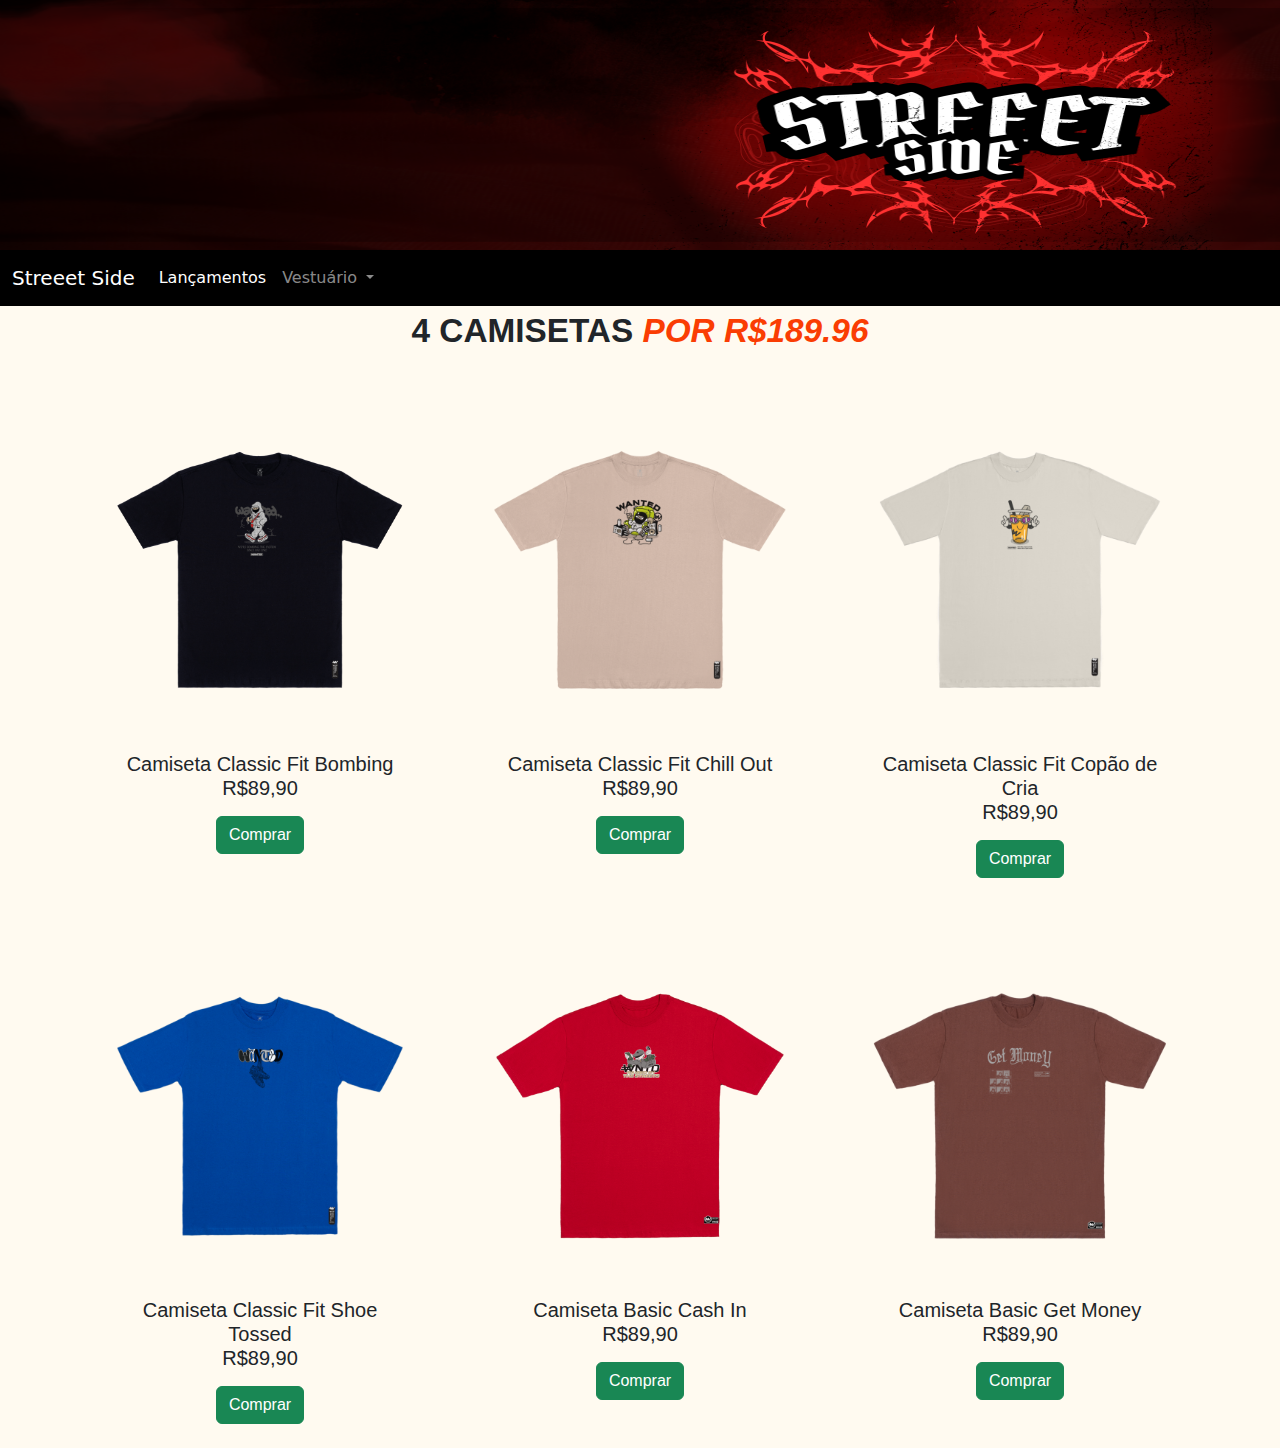
==== index.html @ 516b5b8d "adicionando arquivo" ====
<!DOCTYPE html="pt-BR">
<html>
    <head>
        <meta charset="UTF-8">
        <meta name = "viewport" content="width=device-width, initial scaled=1.0">
        <title>Streeet Side</title>
        <link rel="icon" href="img/Streeet__4000_x_2500_px_-removebg-preview.png" type="image/png">
        <link href="https://cdn.jsdelivr.net/npm/bootstrap@5.3.3/dist/css/bootstrap.min.css" rel="stylesheet" integrity="sha384-QWTKZyjpPEjISv5WaRU9OFeRpok6YctnYmDr5pNlyT2bRjXh0JMhjY6hW+ALEwIH" crossorigin="anonymous">
        <link rel="stylesheet" href="style.css">
      </head>
    <body>
        <header>
            <div class="row">
            <div class = "col">
            </div>
            
            <div class = "col">
                <img src="img/Design sem nome.png" alt="Logo" style = "width: 1910; height: 250;">
            </div>

            <div class = "col">
            </div>


            </div>
              

                <nav class="navbar navbar-expand-lg bg-black " data-bs-theme="dark">
                    <div class="container-fluid">
                      <a class="navbar-brand" href="index.html">Streeet Side</a>
                      <button class="navbar-toggler" type="button" data-bs-toggle="collapse" data-bs-target="#navbarNavDropdown" aria-controls="navbarNavDropdown" aria-expanded="false" aria-label="Toggle navigation">
                        <span class="navbar-toggler-icon"></span>
                      </button>
                      <div class="collapse navbar-collapse" id="navbarNavDropdown">
                        <ul class="navbar-nav">
                          <li class="nav-item">
                            <a class="nav-link active" aria-current="page" href="Lançamento.html">Lançamentos</a>
                          </li>
                          <li class="nav-item dropdown">
                            <a class="nav-link dropdown-toggle" href="#" role="button" data-bs-toggle="dropdown" aria-expanded="false">
                              Vestuário
                            </a>
                            <ul class="dropdown-menu">
                              <li><a class="dropdown-item" href="calcas.html">Calças</a></li>
                              <li><a class="dropdown-item" href="#">Shorts & Bermuda</a></li>
                              <li><a class="dropdown-item" href="#">Camisas</a></li>
                            </ul>
                          </li>
                        </ul>
                      </div>
                    </div>
                  </nav>
        </header>
        <main>
            <b>4 CAMISETAS <span style="color: #fa3d03; font-weight: 800;"><i>POR R$189.96</i></span></b>
          <div class="container">
              <m1>  
            <div class="row">
                  <!-- Card 1: Camiseta Classic Fit Bombing The System -->
                
                  <div class="col-xl-4 col-sm-6 g-5">
                    <div class="card" style="background-color: transparent; border: none;">
                        <img src="img/01-BOMBING-THE-SYSTEM-CAMISETA-CLASSIC.webp" class="card-img-top" alt="Camiseta Classic Fit Chill Out">
                        <div class="card-body">
                            <h5 class="card-title">Camiseta Classic Fit Bombing
                            <p class="card-text">R$89,90</p>
                            <button type="button" class="btn btn-success" data-bs-toggle="modal" data-bs-target="#modalBibasRock">
                                Comprar
                            </button>
                        </div>
                    </div>
                </div>
                  
      
                  <!-- Modal do Big Bob -->
                  <div class="modal fade" id="modalBigBob" tabindex="-1" aria-labelledby="modalBigBobLabel" aria-hidden="true">
                      <div class="modal-dialog">
                          <div class="modal-content">
                              <div class="modal-header">
                                  <h1 class="modal-title fs-5" id="modalBigBobLabel">Pedido Finalizado</h1>
                                  <button type="button" class="btn-close" data-bs-dismiss="modal" aria-label="Close"></button>
                              </div>
                              <div class="modal-body">
                                  Agradecemos por escolher nossos produtos. Esperamos que você desfrute do sabor e da qualidade. Sua satisfação é muito importante para nós. Se tiver alguma dúvida ou sugestão, não hesite em nos contatar.
                              </div>
                              <div class="modal-footer">
                                  <button type="button" class="btn btn-secondary" data-bs-dismiss="modal">Sair</button>
                                  <button type="button" class="btn btn-primary" data-bs-dismiss="modal">Salvar</button>
                              </div>
                          </div>
                      </div>
                  </div>
      
                  <!-- Card 2: Camiseta Classic Fit Chill Out -->
                  <div class="col-xl-4 col-sm-6 g-5">
                      <div class="card" style="background-color: transparent; border: none;">
                          <img src="img/03-CHILL-OUT-CAMISETA-CLASSIC-900x900.webp" class="card-img-top" alt="Camiseta Classic Fit Chill Out">
                          <div class="card-body">
                              <h5 class="card-title">Camiseta Classic Fit Chill Out
                              <p class="card-text">R$89,90</p>
                              <button type="button" class="btn btn-success" data-bs-toggle="modal" data-bs-target="#modalBibasRock">
                                  Comprar
                              </button>
                          </div>
                      </div>
                  </div>
      
                  <!-- Modal do Bibas Rock -->
                  <div class="modal fade" id="modalBibasRock" tabindex="-1" aria-labelledby="modalBibasRockLabel" aria-hidden="true">
                      <div class="modal-dialog">
                          <div class="modal-content">
                              <div class="modal-header">
                                  <h1 class="modal-title fs-5" id="modalBibasRockLabel">Pedido Finalizado</h1>
                                  <button type="button" class="btn-close" data-bs-dismiss="modal" aria-label="Close"></button>
                              </div>
                              <div class="modal-body">
                                  Agradecemos por escolher nossos produtos. Esperamos que você desfrute do sabor e da qualidade. Sua satisfação é muito importante para nós. Se tiver alguma dúvida ou sugestão, não hesite em nos contatar.
                              </div>
                              <div class="modal-footer">
                                  <button type="button" class="btn btn-secondary" data-bs-dismiss="modal">Sair</button>
                                  <button type="button" class="btn btn-primary" data-bs-dismiss="modal">Salvar</button>
                              </div>
                          </div>
                      </div>
                  </div>
      
                  <!-- Card 3: Camiseta Classic Fit Copão de Cria -->
                  <div class="col-xl-4 col-sm-6 g-5">
                      <div class="card" style="background-color: transparent; border: none;">
                          <img src="img/01-COPAO-DE-CRIA-CAMISETA-CLASSIC-1-900x900.webp" class="card-img-top" alt="Camiseta Classic Fit Copão de Cria">
                          <div class="card-body">
                              <h5 class="card-title">Camiseta Classic Fit Copão de Cria
                              <p class="card-text">R$89,90</p>
                              <button type="button" class="btn btn-success" data-bs-toggle="modal" data-bs-target="#modalBibasBacon">
                                  Comprar
                              </button>
                          </div>
                      </div>
                  </div>
      
                  

                  <!-- Modal do Bibas Bacon -->
                  <div class="modal fade" id="modalBibasBacon" tabindex="-1" aria-labelledby="modalBibasBaconLabel" aria-hidden="true">
                      <div class="modal-dialog">
                          <div class="modal-content">
                              <div class="modal-header">
                                  <h1 class="modal-title fs-5" id="modalBibasBaconLabel">Pedido Finalizado</h1>
                                  <button type="button" class="btn-close" data-bs-dismiss="modal" aria-label="Close"></button>
                              </div>
                              <div class="modal-body">
                                  Agradecemos por escolher nossos produtos. Esperamos que você desfrute do sabor e da qualidade. Sua satisfação é muito importante para nós. Se tiver alguma dúvida ou sugestão, não hesite em nos contatar.
                              </div>
                              <div class="modal-footer">
                                  <button type="button" class="btn btn-secondary" data-bs-dismiss="modal">Sair</button>
                                  <button type="button" class="btn btn-primary" data-bs-dismiss="modal">Salvar</button>
                              </div>
                          </div>
                      </div>
                  </div>
      
                  <!-- Card 4: Camiseta Classic Fit Shoe Tossed -->
                  <div class="col-xl-4 col-sm-6 g-5">
                      <div class="card" style="background-color: transparent; border: none;">
                          <img src="img/05-SHOE-TOSSED-CAMISETA-CLASSIC-900x900.webp" class="card-img-top" alt="Camiseta Classic Fit – Shoe Tossed">
                          <div class="card-body">
                              <h5 class="card-title">Camiseta Classic Fit  Shoe Tossed
                              <p class="card-text">R$89,90</p>
                              <button type="button" class="btn btn-success" data-bs-toggle="modal" data-bs-target="#modalCheddarAustraliano">
                                  Comprar
                              </button>
                          </div>
                      </div>
                  </div>
      
                  <!-- Modal do Cheddar Australiano -->
                  <div class="modal fade" id="modalCheddarAustraliano" tabindex="-1" aria-labelledby="modalCheddarAustralianoLabel" aria-hidden="true">
                      <div class="modal-dialog">
                          <div class="modal-content">
                              <div class="modal-header">
                                  <h1 class="modal-title fs-5" id="modalCheddarAustralianoLabel">Pedido Finalizado</h1>
                                  <button type="button" class="btn-close" data-bs-dismiss="modal" aria-label="Close"></button>
                              </div>
                              <div class="modal-body">
                                  Agradecemos por escolher nossos produtos. Esperamos que você desfrute do sabor e da qualidade. Sua satisfação é muito importante para nós. Se tiver alguma dúvida ou sugestão, não hesite em nos contatar.
                              </div>
                              <div class="modal-footer">
                                  <button type="button" class="btn btn-secondary" data-bs-dismiss="modal">Sair</button>
                                  <button type="button" class="btn btn-primary" data-bs-dismiss="modal">Salvar</button>
                              </div>
                          </div>
                      </div>
                  </div>
      
                  <!-- Card 5: Bacon e Cheddar -->
                  <div class="col-xl-4 col-sm-6 g-5">
                      <div class="card" style="background-color: transparent; border: none;">
                          <img src="img/07-CASH-IN-CAMISETA-BASIC-26.1.webp" class="card-img-top" alt="Bacon e Cheddar">
                          <div class="card-body">
                              <h5 class="card-title">Camiseta Basic Cash In
                              <p class="card-text">R$89,90</p>
                              <button type="button" class="btn btn-success" data-bs-toggle="modal" data-bs-target="#modalBaconCheddar">
                                  Comprar
                              </button>
                          </div>
                      </div>
                  </div>
      
                  <!-- Modal do Bacon e Cheddar -->
                  <div class="modal fade" id="modalBaconCheddar" tabindex="-1" aria-labelledby="modalBaconCheddarLabel" aria-hidden="true">
                      <div class="modal-dialog">
                          <div class="modal-content">
                              <div class="modal-header">
                                  <h1 class="modal-title fs-5" id="modalBaconCheddarLabel">Pedido Finalizado</h1>
                                  <button type="button" class="btn-close" data-bs-dismiss="modal" aria-label="Close"></button>
                              </div>
                              <div class="modal-body">
                                  Agradecemos por escolher nossos produtos. Esperamos que você desfrute do sabor e da qualidade. Sua satisfação é muito importante para nós. Se tiver alguma dúvida ou sugestão, não hesite em nos contatar.
                              </div>
                              <div class="modal-footer">
                                  <button type="button" class="btn btn-secondary" data-bs-dismiss="modal">Sair</button>
                                  <button type="button" class="btn btn-primary" data-bs-dismiss="modal">Salvar</button>
                              </div>
                          </div>
                      </div>
                  </div>
      
                  <!-- Card 6: Bacon e Salada -->
                  <div class="col-xl-4 col-sm-6 g-5">
                      <div class="card" style="background-color: transparent; border: none;">
                          <img src="img/07-GET-MONEY-CAMISETA-BASIC-26.1-900x900.webp" class="card-img-top" alt="Bacon e Salada">
                          <div class="card-body">
                              <h5 class="card-title">Camiseta Basic Get Money
                              <p class="card-text">R$89,90</p>
                              <button type="button" class="btn btn-success" data-bs-toggle="modal" data-bs-target="#modalBaconSalada">
                                  Comprar
                              </button>
                          </div>
                      </div>
                  </div>
      
                  <!-- Modal do Bacon e Salada -->
                  <div class="modal fade" id="modalBaconSalada" tabindex="-1" aria-labelledby="modalBaconSaladaLabel" aria-hidden="true">
                      <div class="modal-dialog">
                          <div class="modal-content">
                              <div class="modal-header">
                                  <h1 class="modal-title fs-5" id="modalBaconSaladaLabel">Pedido Finalizado</h1>
                                  <button type="button" class="btn-close" data-bs-dismiss="modal" aria-label="Close"></button>
                              </div>
                              <div class="modal-body">
                                  Agradecemos por escolher nossos produtos. Esperamos que você desfrute do sabor e da qualidade. Sua satisfação é muito importante para nós. Se tiver alguma dúvida ou sugestão, não hesite em nos contatar.
                              </div>
                              <div class="modal-footer">
                                  <button type="button" class="btn btn-secondary" data-bs-dismiss="modal">Sair</button>
                                  <button type="button" class="btn btn-primary" data-bs-dismiss="modal">Salvar</button>
                              </div>
                          </div>
                      </div>
                  </div>
                </m1>  
              </div>
          </div>
      </main>
      
      
      
        <footer></footer>
    </body>
    <script src="https://cdn.jsdelivr.net/npm/bootstrap@5.3.3/dist/js/bootstrap.bundle.min.js" integrity="sha384-YvpcrYf0tY3lHB60NNkmXc5s9fDVZLESaAA55NDzOxhy9GkcIdslK1eN7N6jIeHz" crossorigin="anonymous"></script>
</html>
---- style.css ----
main {

background-color: floralwhite;
text-align: center;
font-size: 25pt;
font-family: Metropolis, Arial, sans-serif;
}
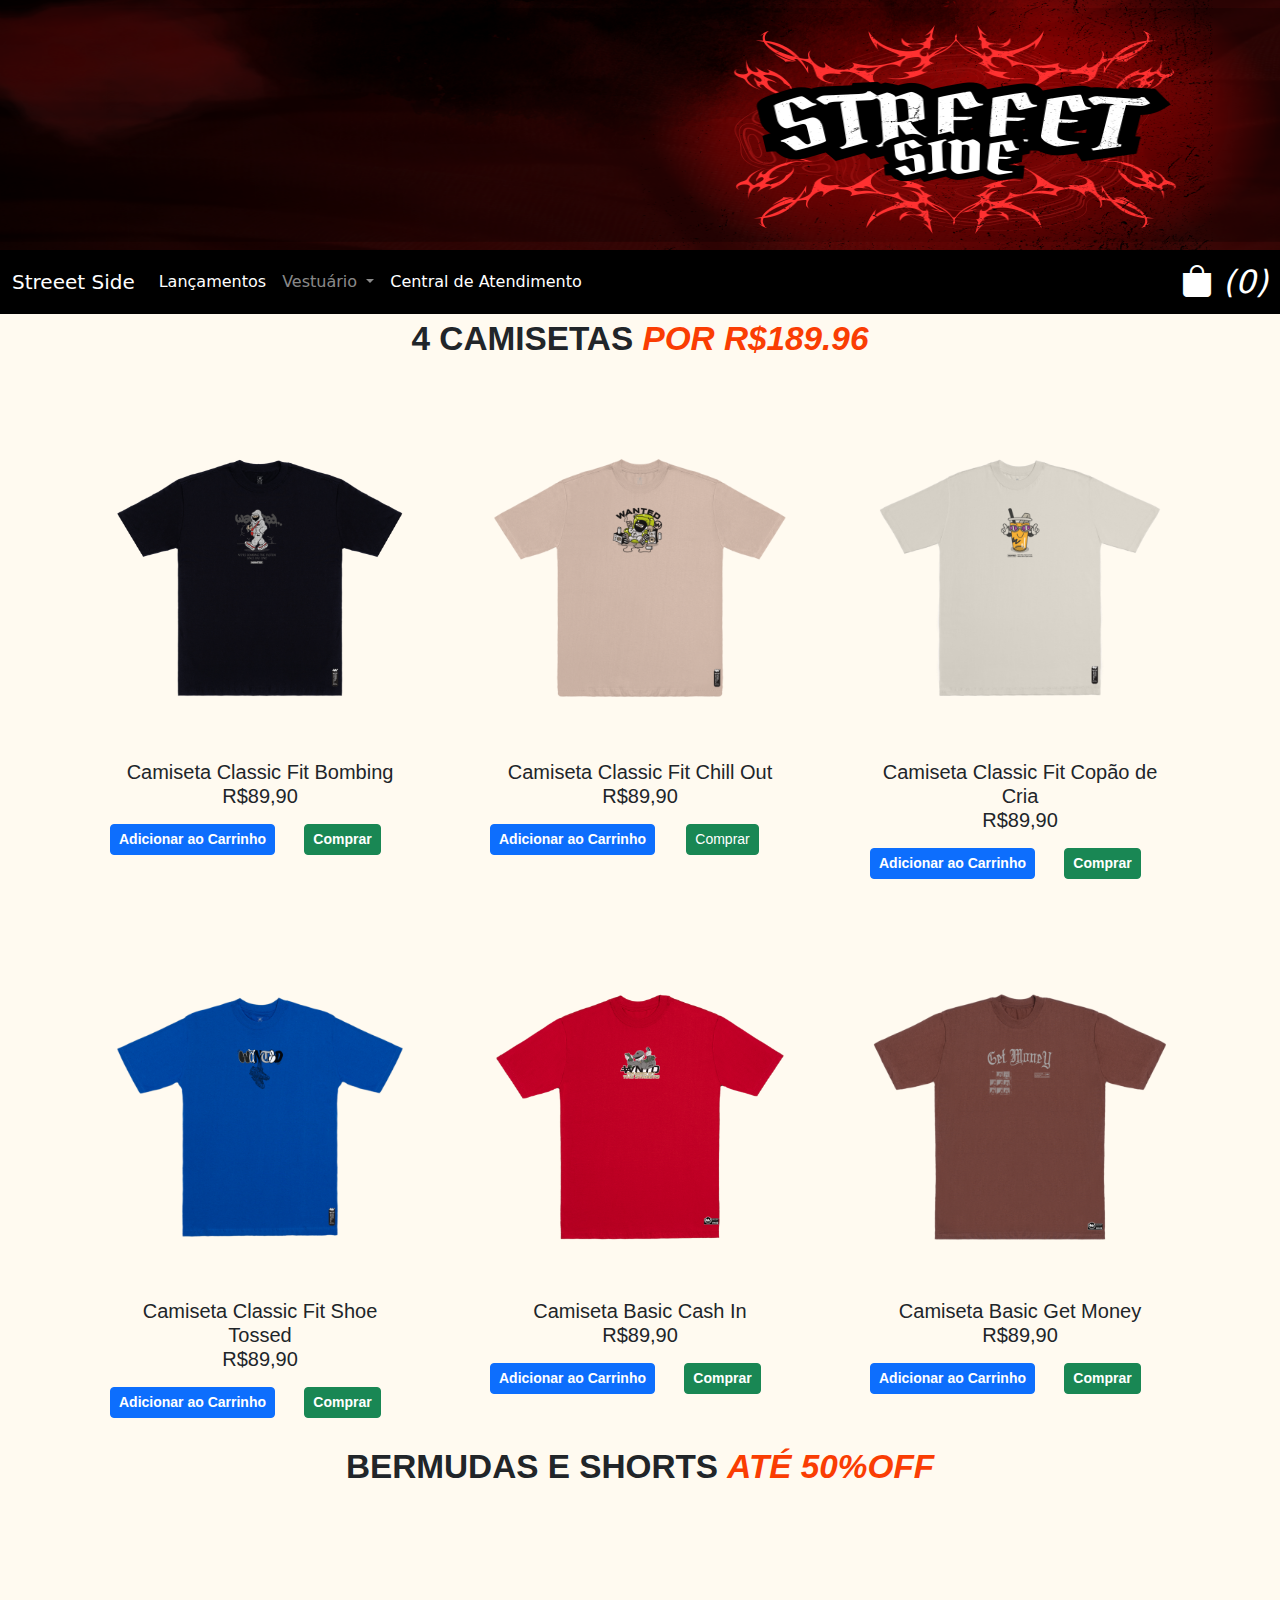
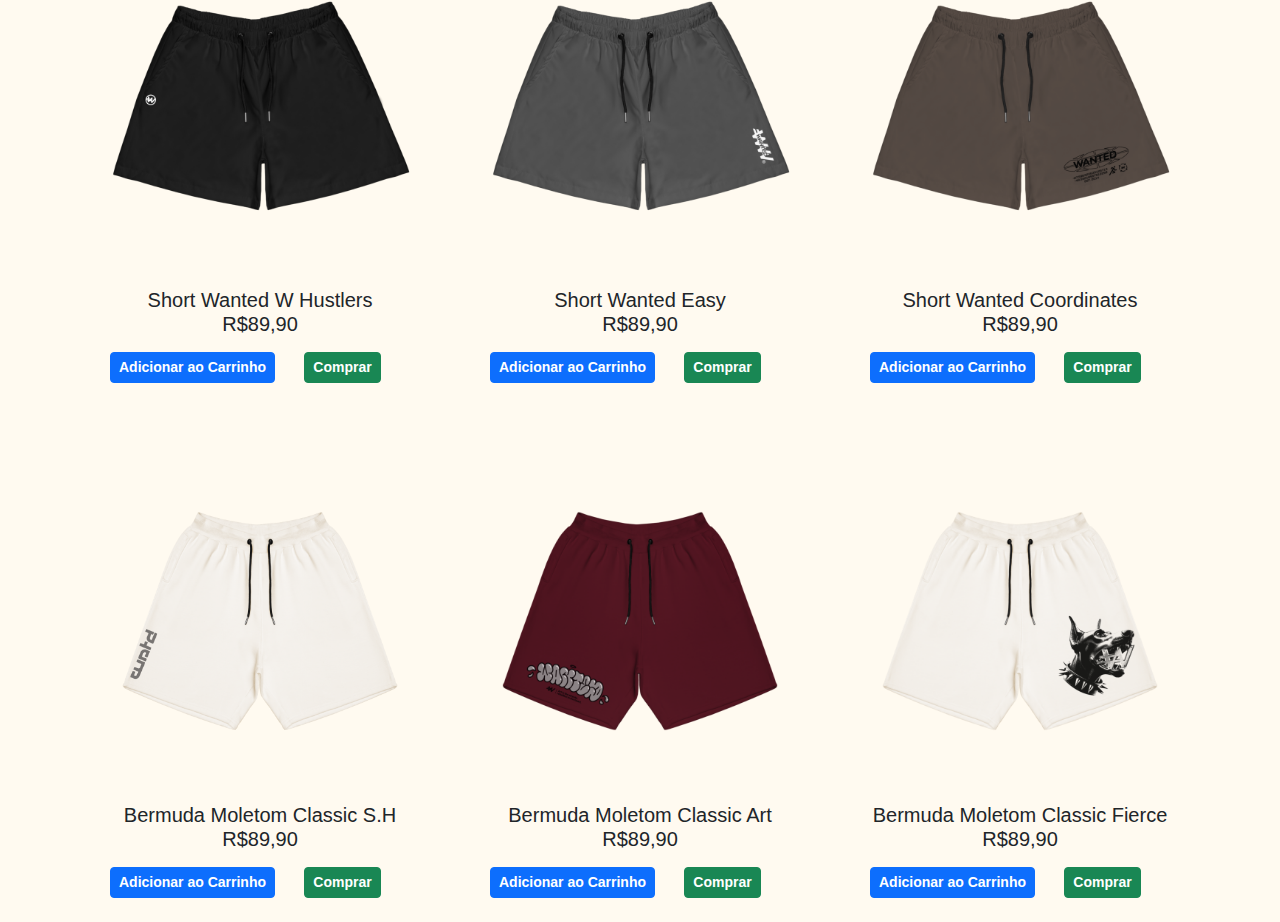
==== commit 4e4b869b: "arquivo" ====
--- a/index.html
+++ b/index.html
@@ -5,8 +5,10 @@
         <meta name = "viewport" content="width=device-width, initial scaled=1.0">
         <title>Streeet Side</title>
         <link rel="icon" href="img/Streeet__4000_x_2500_px_-removebg-preview.png" type="image/png">
+        <link rel="stylesheet" href="https://cdn.jsdelivr.net/npm/bootstrap-icons@1.11.3/font/bootstrap-icons.min.css">
         <link href="https://cdn.jsdelivr.net/npm/bootstrap@5.3.3/dist/css/bootstrap.min.css" rel="stylesheet" integrity="sha384-QWTKZyjpPEjISv5WaRU9OFeRpok6YctnYmDr5pNlyT2bRjXh0JMhjY6hW+ALEwIH" crossorigin="anonymous">
         <link rel="stylesheet" href="style.css">
+     
       </head>
     <body>
         <header>
@@ -44,9 +46,14 @@
                               <li><a class="dropdown-item" href="calcas.html">Calças</a></li>
                               <li><a class="dropdown-item" href="#">Shorts & Bermuda</a></li>
                               <li><a class="dropdown-item" href="#">Camisas</a></li>
+                              <div class="collapse navbar-collapse" id="navbarNavDropdown">
                             </ul>
+                            <li class="nav-item">
+                                <a class="nav-link active" aria-current="page" href="#">Central de Atendimento</a>
+                              </li>
                           </li>
                         </ul>
+                        <i class="bi bi-bag-fill ms-auto" id="sacola" style="font-size: 2rem; cursor: pointer;" onclick="location.href='carrinho.html';"></i>
                       </div>
                     </div>
                   </nav>
@@ -56,91 +63,120 @@
           <div class="container">
               <m1>  
             <div class="row">
-                  <!-- Card 1: Camiseta Classic Fit Bombing The System -->
-                
-                  <div class="col-xl-4 col-sm-6 g-5">
+                <div class="col-xl-4 col-sm-6 g-5">
                     <div class="card" style="background-color: transparent; border: none;">
                         <img src="img/01-BOMBING-THE-SYSTEM-CAMISETA-CLASSIC.webp" class="card-img-top" alt="Camiseta Classic Fit Chill Out">
                         <div class="card-body">
                             <h5 class="card-title">Camiseta Classic Fit Bombing
                             <p class="card-text">R$89,90</p>
-                            <button type="button" class="btn btn-success" data-bs-toggle="modal" data-bs-target="#modalBibasRock">
+                         
+                            <button type="button" class="btn btn-primary btn-sm" onclick="adicionarAoCarrinho('Camiseta Classic Fit Bombing', 89.90);" style="transition: all 0.3s ease; font-weight: bold; float: left;">
+                                Adicionar ao Carrinho
+                            </button>
+                            
+                            <script>
+                            function adicionarAoCarrinho(nomeProduto, precoProduto) {
+                                let carrinho = JSON.parse(localStorage.getItem('carrinho')) || [];
+                                let item = { nome: nomeProduto, preco: precoProduto };
+                            
+                                // Adiciona o item ao carrinho
+                                carrinho.push(item);
+                                localStorage.setItem('carrinho', JSON.stringify(carrinho));
+                            
+                                alert(nomeProduto + " foi adicionado ao carrinho!");
+                            }
+                            
+                            // Para exibir o número de itens no ícone da sacola:
+                            function atualizarSacola() {
+                                let carrinho = JSON.parse(localStorage.getItem('carrinho')) || [];
+                                let qtdItens = carrinho.length;
+                                document.getElementById('sacola').innerHTML = ' (' + qtdItens + ')';
+                            }
+                            
+                            // Chama a função para atualizar a sacola assim que a página carrega
+                            window.onload = atualizarSacola;
+                            </script>
+                            
+                            <!-- Botão Comprar -->
+                            <button type="button" class="btn btn-success btn-sm" data-bs-toggle="modal" data-bs-target="#modalComprar" style="transition: all 0.3s ease; font-weight:bold; float: center;">
                                 Comprar
                             </button>
                         </div>
                     </div>
                 </div>
-                  
-      
-                  <!-- Modal do Big Bob -->
-                  <div class="modal fade" id="modalBigBob" tabindex="-1" aria-labelledby="modalBigBobLabel" aria-hidden="true">
-                      <div class="modal-dialog">
-                          <div class="modal-content">
-                              <div class="modal-header">
-                                  <h1 class="modal-title fs-5" id="modalBigBobLabel">Pedido Finalizado</h1>
-                                  <button type="button" class="btn-close" data-bs-dismiss="modal" aria-label="Close"></button>
-                              </div>
-                              <div class="modal-body">
-                                  Agradecemos por escolher nossos produtos. Esperamos que você desfrute do sabor e da qualidade. Sua satisfação é muito importante para nós. Se tiver alguma dúvida ou sugestão, não hesite em nos contatar.
-                              </div>
-                              <div class="modal-footer">
-                                  <button type="button" class="btn btn-secondary" data-bs-dismiss="modal">Sair</button>
-                                  <button type="button" class="btn btn-primary" data-bs-dismiss="modal">Salvar</button>
-                              </div>
-                          </div>
-                      </div>
-                  </div>
-      
-                  <!-- Card 2: Camiseta Classic Fit Chill Out -->
-                  <div class="col-xl-4 col-sm-6 g-5">
-                      <div class="card" style="background-color: transparent; border: none;">
-                          <img src="img/03-CHILL-OUT-CAMISETA-CLASSIC-900x900.webp" class="card-img-top" alt="Camiseta Classic Fit Chill Out">
-                          <div class="card-body">
-                              <h5 class="card-title">Camiseta Classic Fit Chill Out
-                              <p class="card-text">R$89,90</p>
-                              <button type="button" class="btn btn-success" data-bs-toggle="modal" data-bs-target="#modalBibasRock">
-                                  Comprar
-                              </button>
-                          </div>
-                      </div>
-                  </div>
-      
-                  <!-- Modal do Bibas Rock -->
-                  <div class="modal fade" id="modalBibasRock" tabindex="-1" aria-labelledby="modalBibasRockLabel" aria-hidden="true">
-                      <div class="modal-dialog">
-                          <div class="modal-content">
-                              <div class="modal-header">
-                                  <h1 class="modal-title fs-5" id="modalBibasRockLabel">Pedido Finalizado</h1>
-                                  <button type="button" class="btn-close" data-bs-dismiss="modal" aria-label="Close"></button>
-                              </div>
-                              <div class="modal-body">
-                                  Agradecemos por escolher nossos produtos. Esperamos que você desfrute do sabor e da qualidade. Sua satisfação é muito importante para nós. Se tiver alguma dúvida ou sugestão, não hesite em nos contatar.
-                              </div>
-                              <div class="modal-footer">
-                                  <button type="button" class="btn btn-secondary" data-bs-dismiss="modal">Sair</button>
-                                  <button type="button" class="btn btn-primary" data-bs-dismiss="modal">Salvar</button>
-                              </div>
-                          </div>
-                      </div>
-                  </div>
-      
-                  <!-- Card 3: Camiseta Classic Fit Copão de Cria -->
+      
+                <div class="col-xl-4 col-sm-6 g-5">
+                    <div class="card" style="background-color: transparent; border: none;">
+                        <img src="img/03-CHILL-OUT-CAMISETA-CLASSIC-900x900.webp" class="card-img-top" alt="Camiseta Classic Fit Chill Out">
+                        <div class="card-body">
+                            <h5 class="card-title">Camiseta Classic Fit Chill Out
+                            <p class="card-text">R$89,90</p>
+                            <button type="button" class="btn btn-primary btn-sm" onclick="adicionarAoCarrinho('Camiseta Classic Fit Chill Out', 89.90);" style="transition: all 0.3s ease; font-weight: bold; float: left;">
+                                Adicionar ao Carrinho
+                            </button>
+                          
+                            <button type="button" class="btn btn-success btn-sm" data-bs-toggle="modal" data-bs-target="#modalComprar">
+                                Comprar
+                            </button>
+                
+                       
+                            <div class="modal fade" id="modalComprar" tabindex="-1" aria-labelledby="modalComprarLabel" aria-hidden="true">
+                                <div class="modal-dialog">
+                                    <div class="modal-content">
+                                        <div class="modal-header">
+                                            <h1 class="modal-title fs-5" id="modalComprarLabel">Pedido Finalizado</h1>
+                                            <button type="button" class="btn-close" data-bs-dismiss="modal" aria-label="Close"></button>
+                                        </div>
+                                        <div class="modal-body">
+                                            Agradecemos por escolher nossos produtos. 
+                                        </div>
+                                        <div class="modal-footer">
+                                            <button type="button" class="btn btn-secondary" data-bs-dismiss="modal">Sair</button>
+                                            <button type="button" class="btn btn-primary" data-bs-dismiss="modal">Finalizar</button>
+                                        </div>
+                                    </div>
+                                </div>
+                            </div>
+                
+                        </div>
+                    </div>
+                </div>
+                
                   <div class="col-xl-4 col-sm-6 g-5">
                       <div class="card" style="background-color: transparent; border: none;">
                           <img src="img/01-COPAO-DE-CRIA-CAMISETA-CLASSIC-1-900x900.webp" class="card-img-top" alt="Camiseta Classic Fit Copão de Cria">
                           <div class="card-body">
                               <h5 class="card-title">Camiseta Classic Fit Copão de Cria
                               <p class="card-text">R$89,90</p>
-                              <button type="button" class="btn btn-success" data-bs-toggle="modal" data-bs-target="#modalBibasBacon">
-                                  Comprar
-                              </button>
-                          </div>
-                      </div>
-                  </div>
-      
+                              <button type="button" class="btn btn-primary btn-sm" onclick="adicionarAoCarrinho('Camiseta Classic Fit Copão de Cria', 89.90);" style="transition: all 0.3s ease; font-weight: bold; float: left;">
+                                Adicionar ao Carrinho
+                            </button>
+                            <button type="button" class="btn btn-success btn-sm" data-bs-toggle="modal" data-bs-target="#modalComprar" style="transition: all 0.3s ease; font-weight:bold; float: center;">
+                                Comprar
+                            </button>
+                          </div>
+                      </div>
+                  </div>
+       <div class="modal fade" id="modalComprar" tabindex="-1" aria-labelledby="modalComprarLabel" aria-hidden="true">
+                                <div class="modal-dialog">
+                                    <div class="modal-content">
+                                        <div class="modal-header">
+                                            <h1 class="modal-title fs-5" id="modalComprarLabel">Pedido Finalizado</h1>
+                                            <button type="button" class="btn-close" data-bs-dismiss="modal" aria-label="Close"></button>
+                                        </div>
+                                        <div class="modal-body">
+                                            Agradecemos por escolher nossos produtos. 
+                                        </div>
+                                        <div class="modal-footer">
+                                            <button type="button" class="btn btn-secondary" data-bs-dismiss="modal">Sair</button>
+                                            <button type="button" class="btn btn-primary" data-bs-dismiss="modal">Finalizar</button>
+                                        </div>
+                                    </div>
+                                </div>
+                            </div>
                   
 
-                  <!-- Modal do Bibas Bacon -->
+                 
                   <div class="modal fade" id="modalBibasBacon" tabindex="-1" aria-labelledby="modalBibasBaconLabel" aria-hidden="true">
                       <div class="modal-dialog">
                           <div class="modal-content">
@@ -149,31 +185,33 @@
                                   <button type="button" class="btn-close" data-bs-dismiss="modal" aria-label="Close"></button>
                               </div>
                               <div class="modal-body">
-                                  Agradecemos por escolher nossos produtos. Esperamos que você desfrute do sabor e da qualidade. Sua satisfação é muito importante para nós. Se tiver alguma dúvida ou sugestão, não hesite em nos contatar.
+                                  Agradecemos por escolher nossos produtos.
                               </div>
                               <div class="modal-footer">
                                   <button type="button" class="btn btn-secondary" data-bs-dismiss="modal">Sair</button>
-                                  <button type="button" class="btn btn-primary" data-bs-dismiss="modal">Salvar</button>
-                              </div>
-                          </div>
-                      </div>
-                  </div>
-      
-                  <!-- Card 4: Camiseta Classic Fit Shoe Tossed -->
+                                  <button type="button" class="btn btn-primary" data-bs-dismiss="modal">Finalizar</button>
+                              </div>
+                          </div>
+                      </div>
+                  </div>
+      
+            
                   <div class="col-xl-4 col-sm-6 g-5">
                       <div class="card" style="background-color: transparent; border: none;">
                           <img src="img/05-SHOE-TOSSED-CAMISETA-CLASSIC-900x900.webp" class="card-img-top" alt="Camiseta Classic Fit – Shoe Tossed">
                           <div class="card-body">
                               <h5 class="card-title">Camiseta Classic Fit  Shoe Tossed
                               <p class="card-text">R$89,90</p>
-                              <button type="button" class="btn btn-success" data-bs-toggle="modal" data-bs-target="#modalCheddarAustraliano">
-                                  Comprar
-                              </button>
-                          </div>
-                      </div>
-                  </div>
-      
-                  <!-- Modal do Cheddar Australiano -->
+                              <button type="button" class="btn btn-primary btn-sm" onclick="adicionarAoCarrinho('Camiseta Classic Fit  Shoe Tossed', 89.90);" style="transition: all 0.3s ease; font-weight: bold; float: left;">
+                                Adicionar ao Carrinho
+                            </button>
+                            <button type="button" class="btn btn-success btn-sm" data-bs-toggle="modal" data-bs-target="#modalComprar" style="transition: all 0.3s ease; font-weight:bold; float: center;">
+                                Comprar
+                            </button>
+                          </div>
+                      </div>
+                  </div>
+     
                   <div class="modal fade" id="modalCheddarAustraliano" tabindex="-1" aria-labelledby="modalCheddarAustralianoLabel" aria-hidden="true">
                       <div class="modal-dialog">
                           <div class="modal-content">
@@ -192,21 +230,24 @@
                       </div>
                   </div>
       
-                  <!-- Card 5: Bacon e Cheddar -->
+                 
                   <div class="col-xl-4 col-sm-6 g-5">
                       <div class="card" style="background-color: transparent; border: none;">
                           <img src="img/07-CASH-IN-CAMISETA-BASIC-26.1.webp" class="card-img-top" alt="Bacon e Cheddar">
                           <div class="card-body">
                               <h5 class="card-title">Camiseta Basic Cash In
                               <p class="card-text">R$89,90</p>
-                              <button type="button" class="btn btn-success" data-bs-toggle="modal" data-bs-target="#modalBaconCheddar">
-                                  Comprar
-                              </button>
-                          </div>
-                      </div>
-                  </div>
-      
-                  <!-- Modal do Bacon e Cheddar -->
+                              <button type="button" class="btn btn-primary btn-sm" onclick="adicionarAoCarrinho('Camiseta Basic Cash In', 89.90);" style="transition: all 0.3s ease; font-weight: bold; float: left;">
+                                Adicionar ao Carrinho
+                            </button>
+                              <button type="button" class="btn btn-success btn-sm" data-bs-toggle="modal" data-bs-target="#modalComprar" style="transition: all 0.3s ease; font-weight:bold; float: center;">
+                                Comprar
+                            </button>
+                          </div>
+                      </div>
+                  </div>
+      
+                  
                   <div class="modal fade" id="modalBaconCheddar" tabindex="-1" aria-labelledby="modalBaconCheddarLabel" aria-hidden="true">
                       <div class="modal-dialog">
                           <div class="modal-content">
@@ -225,21 +266,25 @@
                       </div>
                   </div>
       
-                  <!-- Card 6: Bacon e Salada -->
+                  
                   <div class="col-xl-4 col-sm-6 g-5">
                       <div class="card" style="background-color: transparent; border: none;">
                           <img src="img/07-GET-MONEY-CAMISETA-BASIC-26.1-900x900.webp" class="card-img-top" alt="Bacon e Salada">
                           <div class="card-body">
                               <h5 class="card-title">Camiseta Basic Get Money
                               <p class="card-text">R$89,90</p>
-                              <button type="button" class="btn btn-success" data-bs-toggle="modal" data-bs-target="#modalBaconSalada">
-                                  Comprar
+                              <button type="button" class="btn btn-primary btn-sm" onclick="adicionarAoCarrinho('Camiseta Basic Get Money', 89.90);" style="transition: all 0.3s ease; font-weight: bold; float: left;">
+                                Adicionar ao Carrinho
+                            </button>
+                              <button type="button" class="btn btn-success btn-sm" data-bs-toggle="modal" data-bs-target="#modalComprar" style="transition: all 0.3s ease; font-weight:bold; float: center;">
+                                Comprar
+                            </button>
                               </button>
                           </div>
                       </div>
                   </div>
       
-                  <!-- Modal do Bacon e Salada -->
+            
                   <div class="modal fade" id="modalBaconSalada" tabindex="-1" aria-labelledby="modalBaconSaladaLabel" aria-hidden="true">
                       <div class="modal-dialog">
                           <div class="modal-content">
@@ -260,10 +305,107 @@
                 </m1>  
               </div>
           </div>
+          <b>BERMUDAS E SHORTS <span style="color: #fa3d03; font-weight: 800;"><i>ATÉ 50%OFF</i></span></b>
+          <div class="container">
+            <m1>  
+          <div class="row">
+                <div class="col-xl-4 col-sm-6 g-5">
+                  <div class="card" style="background-color: transparent; border: none;">
+                      <img src="img/01-W-HUSTLERS-SHORT-ELASTICO-900x900.webp" class="card-img-top" alt="Camiseta Classic Fit Chill Out">
+                      <div class="card-body">
+                          <h5 class="card-title">Short Wanted W Hustlers
+                          <p class="card-text">R$89,90</p>
+                          <button type="button" class="btn btn-primary btn-sm" onclick="adicionarAoCarrinho('Short Wanted W Hustlers', 89.90);" style="transition: all 0.3s ease; font-weight: bold; float: left;">
+                            Adicionar ao Carrinho
+                        </button>
+                          <button type="button" class="btn btn-success btn-sm" data-bs-toggle="modal" data-bs-target="#modalComprar" style="transition: all 0.3s ease; font-weight:bold; float: center;">
+                            Comprar
+                        </button>
+                          </button>
+                      </div>
+                  </div>
+              </div>
+              <div class="col-xl-4 col-sm-6 g-5">
+                <div class="card" style="background-color: transparent; border: none;">
+                    <img src="img/03-EASY-SHORT-ELASTICO-900x900.webp" class="card-img-top" alt="Camiseta Classic Fit Chill Out">
+                    <div class="card-body">
+                        <h5 class="card-title">Short Wanted Easy
+                        <p class="card-text">R$89,90</p>
+                        <button type="button" class="btn btn-primary btn-sm" onclick="adicionarAoCarrinho('Short Wanted Easy', 89.90);" style="transition: all 0.3s ease; font-weight: bold; float: left;">
+                            Adicionar ao Carrinho
+                        </button>
+                          <button type="button" class="btn btn-success btn-sm" data-bs-toggle="modal" data-bs-target="#modalComprar" style="transition: all 0.3s ease; font-weight:bold; float: center;">
+                            Comprar
+                        </button>
+                          </button>
+                    </div>
+                </div>
+              </div>
+              <div class="col-xl-4 col-sm-6 g-5">
+                <div class="card" style="background-color: transparent; border: none;">
+                    <img src="img/05-COORDINATES-SHORT-ELASTICO-900x900.webp" class="card-img-top" alt=>
+                    <div class="card-body">
+                        <h5 class="card-title">Short Wanted Coordinates
+                        <p class="card-text">R$89,90</p>
+                        <button type="button" class="btn btn-primary btn-sm" onclick="adicionarAoCarrinho('Short Wanted Coordinates', 89.90);" style="transition: all 0.3s ease; font-weight: bold; float: left;">
+                            Adicionar ao Carrinho
+                        </button>
+                          <button type="button" class="btn btn-success btn-sm" data-bs-toggle="modal" data-bs-target="#modalComprar" style="transition: all 0.3s ease; font-weight:bold; float: center;">
+                            Comprar
+                        </button>
+                          </button>
+                    </div>
+                </div>
+              </div>
+              <div class="col-xl-4 col-sm-6 g-5">
+                <div class="card" style="background-color: transparent; border: none;">
+                    <img src="img/03-S.H-ENERGIZER-BERMUDA-MOLETOM.webp" class="card-img-top" alt=" ">
+                    <div class="card-body">
+                        <h5 class="card-title">Bermuda Moletom Classic S.H 
+                        <p class="card-text">R$89,90</p>
+                        <button type="button" class="btn btn-primary btn-sm" onclick="adicionarAoCarrinho('Bermuda moletom Classic S.H Energizers', 89.90);" style="transition: all 0.3s ease; font-weight: bold; float: left;">
+                            Adicionar ao Carrinho
+                        </button>
+                          <button type="button" class="btn btn-success btn-sm" data-bs-toggle="modal" data-bs-target="#modalComprar" style="transition: all 0.3s ease; font-weight:bold; float: center;">
+                            Comprar
+                        </button>
+                          </button>
+                    </div>
+                </div>
+              </div>
+              <div class="col-xl-4 col-sm-6 g-5">
+                <div class="card" style="background-color: transparent; border: none;">
+                    <img src="img/07-ART-_-REBELLION-BERMUDA-MOLETOM-900x900.webp" class="card-img-top" alt="">
+                    <div class="card-body">
+                        <h5 class="card-title">Bermuda Moletom Classic Art 
+                        <p class="card-text">R$89,90</p>
+                        <button type="button" class="btn btn-primary btn-sm" onclick="adicionarAoCarrinho('Bermuda Moletom Classic Art & Rebellion', 89.90);" style="transition: all 0.3s ease; font-weight: bold; float: left;">
+                            Adicionar ao Carrinho
+                        </button>
+                          <button type="button" class="btn btn-success btn-sm" data-bs-toggle="modal" data-bs-target="#modalComprar" style="transition: all 0.3s ease; font-weight:bold; float: center;">
+                            Comprar
+                        </button>
+                          </button>
+                    </div>
+                </div>
+              </div>
+              <div class="col-xl-4 col-sm-6 g-5">
+                <div class="card" style="background-color: transparent; border: none;">
+                    <img src="img/01-FIERCE-BERMUDA-MOLETOM-900x900.webp" class="card-img-top" alt="">
+                    <div class="card-body">
+                        <h5 class="card-title">Bermuda Moletom Classic Fierce
+                        <p class="card-text">R$89,90</p>
+                        <button type="button" class="btn btn-primary btn-sm" onclick="adicionarAoCarrinho('Bermuda Moletom Classic Fierce', 89.90);" style="transition: all 0.3s ease; font-weight: bold; float: left;">
+                            Adicionar ao Carrinho
+                        </button>
+                          <button type="button" class="btn btn-success btn-sm" data-bs-toggle="modal" data-bs-target="#modalComprar" style="transition: all 0.3s ease; font-weight:bold; float: center;">
+                            Comprar
+                        </button>
+                          </button>
+                    </div>
+                </div>
+              </div>
       </main>
-      
-      
-      
         <footer></footer>
     </body>
     <script src="https://cdn.jsdelivr.net/npm/bootstrap@5.3.3/dist/js/bootstrap.bundle.min.js" integrity="sha384-YvpcrYf0tY3lHB60NNkmXc5s9fDVZLESaAA55NDzOxhy9GkcIdslK1eN7N6jIeHz" crossorigin="anonymous"></script>
--- a/style.css
+++ b/style.css
@@ -1,7 +1,18 @@
-main {
+@import url("https://cdn.jsdelivr.net/npm/bootstrap-icons@1.11.3/font/bootstrap-icons.min.css");
+main { 
 
 background-color: floralwhite;
 text-align: center;
 font-size: 25pt;
 font-family: Metropolis, Arial, sans-serif;
 }
+
+#sacola{
+    color: white;
+   
+}
+footer {
+    text-align: center;
+    background-color: black;
+    color: white;
+}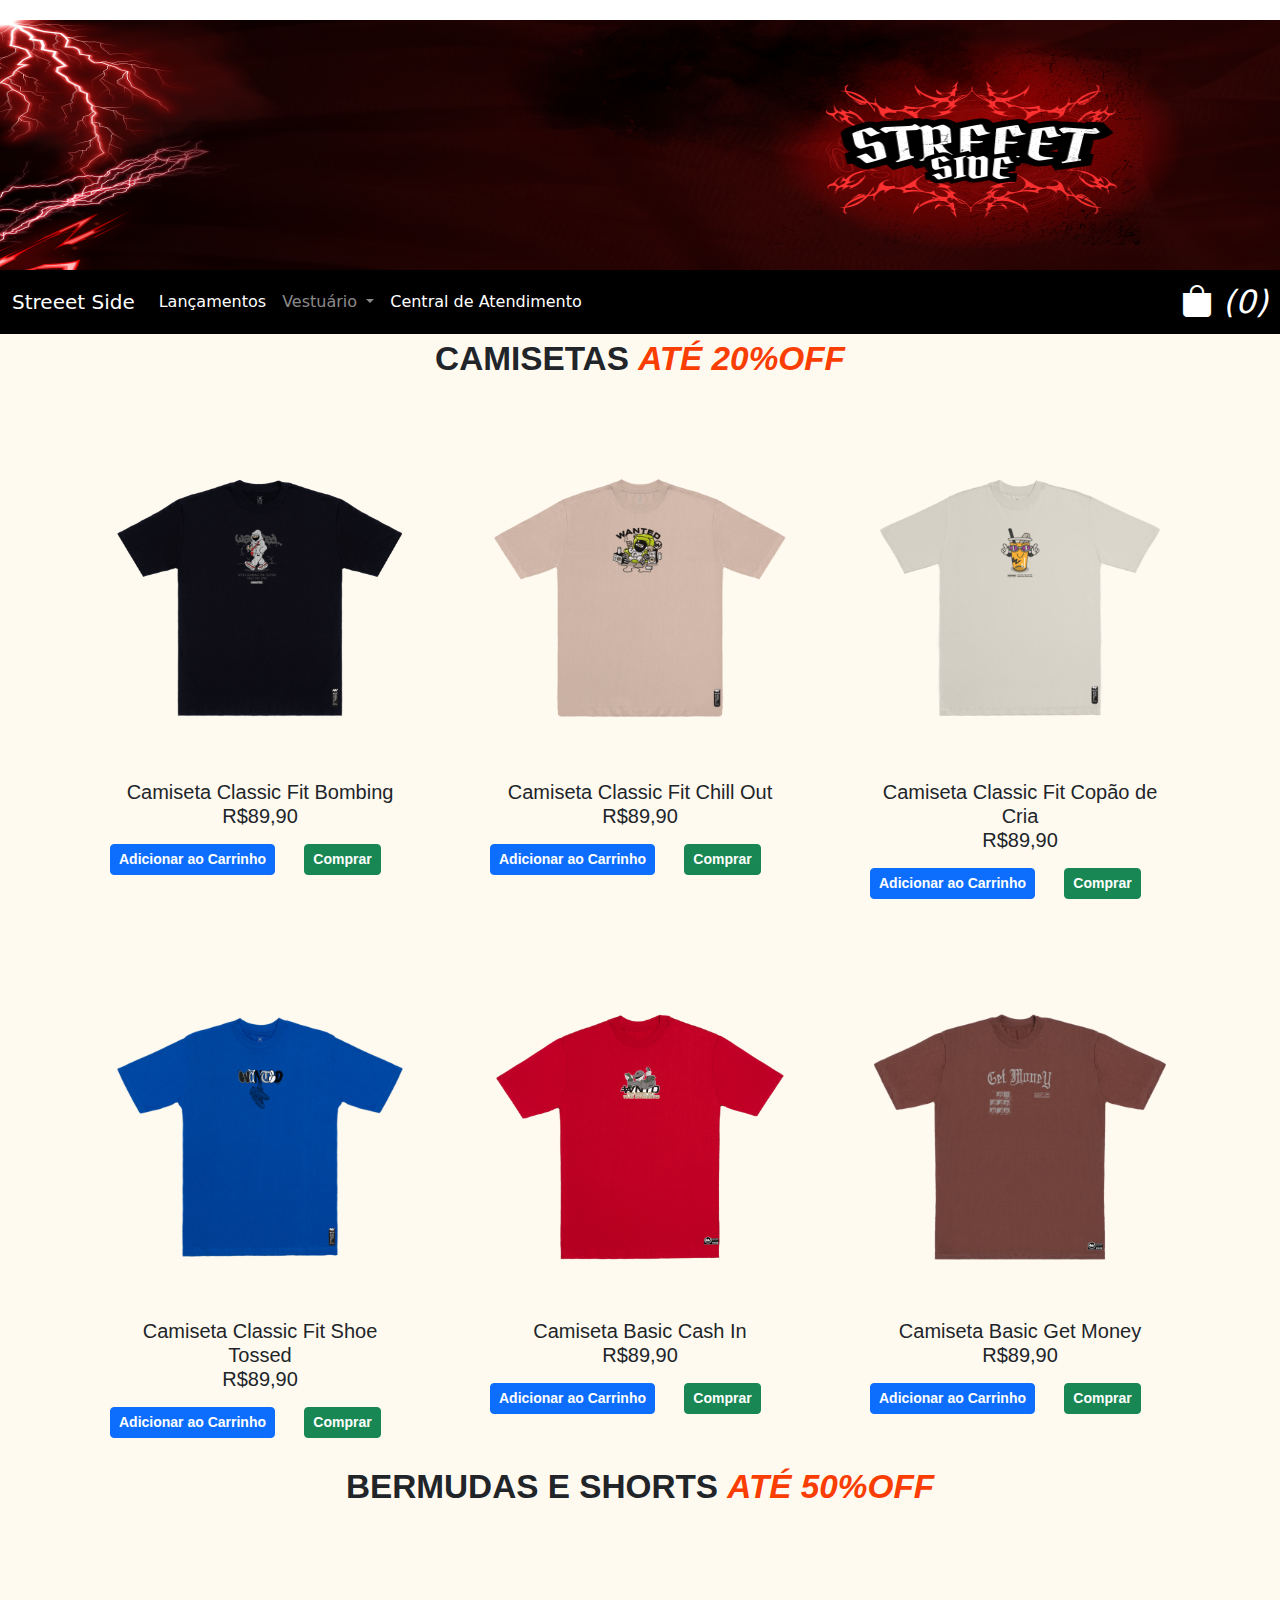
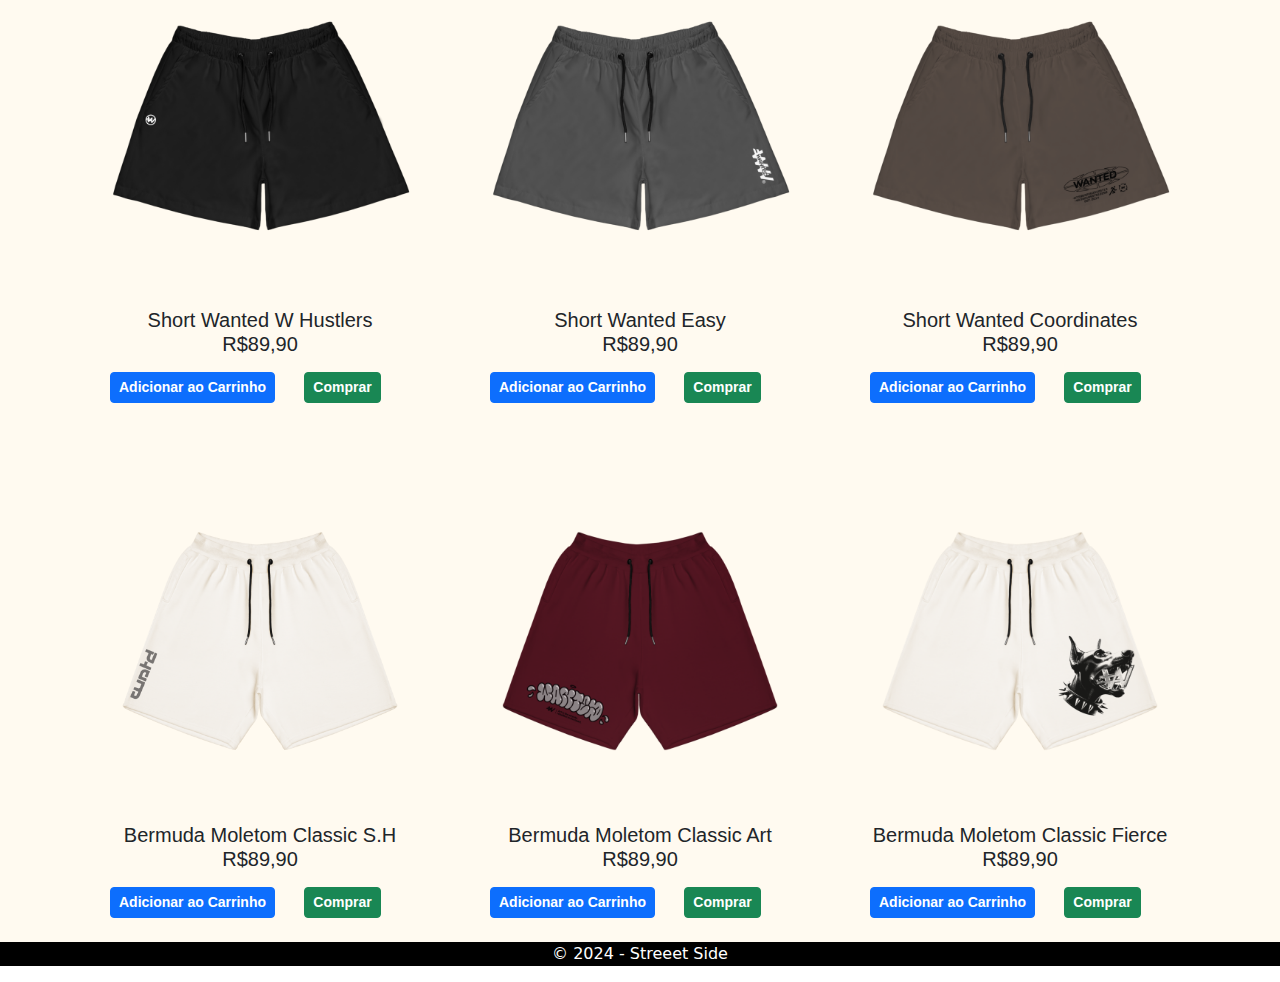
==== commit 46ae512f: "Adicionando Arquivo" ====
--- a/index.html
+++ b/index.html
@@ -17,7 +17,7 @@
             </div>
             
             <div class = "col">
-                <img src="img/Design sem nome.png" alt="Logo" style = "width: 1910; height: 250;">
+                <img src="img/logo 1.png" alt="Logo" style = "width: 1910; height: 250;">
             </div>
 
             <div class = "col">
@@ -25,8 +25,6 @@
 
 
             </div>
-              
-
                 <nav class="navbar navbar-expand-lg bg-black " data-bs-theme="dark">
                     <div class="container-fluid">
                       <a class="navbar-brand" href="index.html">Streeet Side</a>
@@ -43,13 +41,13 @@
                               Vestuário
                             </a>
                             <ul class="dropdown-menu">
-                              <li><a class="dropdown-item" href="calcas.html">Calças</a></li>
-                              <li><a class="dropdown-item" href="#">Shorts & Bermuda</a></li>
-                              <li><a class="dropdown-item" href="#">Camisas</a></li>
+                              <li><a class="dropdown-item" href="moletom.html">Moletom</a></li>
+                              <li><a class="dropdown-item" href="bermuda.html">Shorts & Bermuda</a></li>
+                              <li><a class="dropdown-item" href="camisa.html">Camisas</a></li>
                               <div class="collapse navbar-collapse" id="navbarNavDropdown">
                             </ul>
                             <li class="nav-item">
-                                <a class="nav-link active" aria-current="page" href="#">Central de Atendimento</a>
+                                <a class="nav-link active" aria-current="page" href="central.html">Central de Atendimento</a>
                               </li>
                           </li>
                         </ul>
@@ -59,7 +57,7 @@
                   </nav>
         </header>
         <main>
-            <b>4 CAMISETAS <span style="color: #fa3d03; font-weight: 800;"><i>POR R$189.96</i></span></b>
+            <b>CAMISETAS <span style="color: #fa3d03; font-weight: 800;"><i>ATÉ 20%OFF</i></span></b>
           <div class="container">
               <m1>  
             <div class="row">
@@ -97,10 +95,9 @@
                             window.onload = atualizarSacola;
                             </script>
                             
-                            <!-- Botão Comprar -->
-                            <button type="button" class="btn btn-success btn-sm" data-bs-toggle="modal" data-bs-target="#modalComprar" style="transition: all 0.3s ease; font-weight:bold; float: center;">
-                                Comprar
-                            </button>
+                            <a href="compra.html?produto=Camiseta+Classic+Fit+Typesetting&preco=85.90" class="btn btn-success btn-sm" style="transition: all 0.3s ease; font-weight: bold; float: center;">
+                                Comprar
+                            </a>
                         </div>
                     </div>
                 </div>
@@ -114,10 +111,11 @@
                             <button type="button" class="btn btn-primary btn-sm" onclick="adicionarAoCarrinho('Camiseta Classic Fit Chill Out', 89.90);" style="transition: all 0.3s ease; font-weight: bold; float: left;">
                                 Adicionar ao Carrinho
                             </button>
+                            
                           
-                            <button type="button" class="btn btn-success btn-sm" data-bs-toggle="modal" data-bs-target="#modalComprar">
-                                Comprar
-                            </button>
+                            <a href="compra.html?produto=Camiseta+Classic+Fit+Typesetting&preco=85.90" class="btn btn-success btn-sm" style="transition: all 0.3s ease; font-weight: bold; float: center;">
+                                Comprar
+                            </a>
                 
                        
                             <div class="modal fade" id="modalComprar" tabindex="-1" aria-labelledby="modalComprarLabel" aria-hidden="true">
@@ -151,9 +149,9 @@
                               <button type="button" class="btn btn-primary btn-sm" onclick="adicionarAoCarrinho('Camiseta Classic Fit Copão de Cria', 89.90);" style="transition: all 0.3s ease; font-weight: bold; float: left;">
                                 Adicionar ao Carrinho
                             </button>
-                            <button type="button" class="btn btn-success btn-sm" data-bs-toggle="modal" data-bs-target="#modalComprar" style="transition: all 0.3s ease; font-weight:bold; float: center;">
-                                Comprar
-                            </button>
+                            <a href="compra.html?produto=Camiseta+Classic+Fit+Typesetting&preco=85.90" class="btn btn-success btn-sm" style="transition: all 0.3s ease; font-weight: bold; float: center;">
+                                Comprar
+                            </a>
                           </div>
                       </div>
                   </div>
@@ -205,9 +203,9 @@
                               <button type="button" class="btn btn-primary btn-sm" onclick="adicionarAoCarrinho('Camiseta Classic Fit  Shoe Tossed', 89.90);" style="transition: all 0.3s ease; font-weight: bold; float: left;">
                                 Adicionar ao Carrinho
                             </button>
-                            <button type="button" class="btn btn-success btn-sm" data-bs-toggle="modal" data-bs-target="#modalComprar" style="transition: all 0.3s ease; font-weight:bold; float: center;">
-                                Comprar
-                            </button>
+                            <a href="compra.html?produto=Camiseta+Classic+Fit+Typesetting&preco=85.90" class="btn btn-success btn-sm" style="transition: all 0.3s ease; font-weight: bold; float: center;">
+                                Comprar
+                            </a>
                           </div>
                       </div>
                   </div>
@@ -240,9 +238,9 @@
                               <button type="button" class="btn btn-primary btn-sm" onclick="adicionarAoCarrinho('Camiseta Basic Cash In', 89.90);" style="transition: all 0.3s ease; font-weight: bold; float: left;">
                                 Adicionar ao Carrinho
                             </button>
-                              <button type="button" class="btn btn-success btn-sm" data-bs-toggle="modal" data-bs-target="#modalComprar" style="transition: all 0.3s ease; font-weight:bold; float: center;">
-                                Comprar
-                            </button>
+                            <a href="compra.html?produto=Camiseta+Classic+Fit+Typesetting&preco=85.90" class="btn btn-success btn-sm" style="transition: all 0.3s ease; font-weight: bold; float: center;">
+                                Comprar
+                            </a>
                           </div>
                       </div>
                   </div>
@@ -276,9 +274,9 @@
                               <button type="button" class="btn btn-primary btn-sm" onclick="adicionarAoCarrinho('Camiseta Basic Get Money', 89.90);" style="transition: all 0.3s ease; font-weight: bold; float: left;">
                                 Adicionar ao Carrinho
                             </button>
-                              <button type="button" class="btn btn-success btn-sm" data-bs-toggle="modal" data-bs-target="#modalComprar" style="transition: all 0.3s ease; font-weight:bold; float: center;">
-                                Comprar
-                            </button>
+                            <a href="compra.html?produto=Camiseta+Classic+Fit+Typesetting&preco=85.90" class="btn btn-success btn-sm" style="transition: all 0.3s ease; font-weight: bold; float: center;">
+                                Comprar
+                            </a>
                               </button>
                           </div>
                       </div>
@@ -318,9 +316,9 @@
                           <button type="button" class="btn btn-primary btn-sm" onclick="adicionarAoCarrinho('Short Wanted W Hustlers', 89.90);" style="transition: all 0.3s ease; font-weight: bold; float: left;">
                             Adicionar ao Carrinho
                         </button>
-                          <button type="button" class="btn btn-success btn-sm" data-bs-toggle="modal" data-bs-target="#modalComprar" style="transition: all 0.3s ease; font-weight:bold; float: center;">
-                            Comprar
-                        </button>
+                        <a href="compra.html?produto=Camiseta+Classic+Fit+Typesetting&preco=85.90" class="btn btn-success btn-sm" style="transition: all 0.3s ease; font-weight: bold; float: center;">
+                            Comprar
+                        </a>
                           </button>
                       </div>
                   </div>
@@ -334,9 +332,9 @@
                         <button type="button" class="btn btn-primary btn-sm" onclick="adicionarAoCarrinho('Short Wanted Easy', 89.90);" style="transition: all 0.3s ease; font-weight: bold; float: left;">
                             Adicionar ao Carrinho
                         </button>
-                          <button type="button" class="btn btn-success btn-sm" data-bs-toggle="modal" data-bs-target="#modalComprar" style="transition: all 0.3s ease; font-weight:bold; float: center;">
-                            Comprar
-                        </button>
+                        <a href="compra.html?produto=Camiseta+Classic+Fit+Typesetting&preco=85.90" class="btn btn-success btn-sm" style="transition: all 0.3s ease; font-weight: bold; float: center;">
+                            Comprar
+                        </a>
                           </button>
                     </div>
                 </div>
@@ -350,9 +348,9 @@
                         <button type="button" class="btn btn-primary btn-sm" onclick="adicionarAoCarrinho('Short Wanted Coordinates', 89.90);" style="transition: all 0.3s ease; font-weight: bold; float: left;">
                             Adicionar ao Carrinho
                         </button>
-                          <button type="button" class="btn btn-success btn-sm" data-bs-toggle="modal" data-bs-target="#modalComprar" style="transition: all 0.3s ease; font-weight:bold; float: center;">
-                            Comprar
-                        </button>
+                        <a href="compra.html?produto=Camiseta+Classic+Fit+Typesetting&preco=85.90" class="btn btn-success btn-sm" style="transition: all 0.3s ease; font-weight: bold; float: center;">
+                            Comprar
+                        </a>
                           </button>
                     </div>
                 </div>
@@ -366,9 +364,9 @@
                         <button type="button" class="btn btn-primary btn-sm" onclick="adicionarAoCarrinho('Bermuda moletom Classic S.H Energizers', 89.90);" style="transition: all 0.3s ease; font-weight: bold; float: left;">
                             Adicionar ao Carrinho
                         </button>
-                          <button type="button" class="btn btn-success btn-sm" data-bs-toggle="modal" data-bs-target="#modalComprar" style="transition: all 0.3s ease; font-weight:bold; float: center;">
-                            Comprar
-                        </button>
+                        <a href="compra.html?produto=Camiseta+Classic+Fit+Typesetting&preco=85.90" class="btn btn-success btn-sm" style="transition: all 0.3s ease; font-weight: bold; float: center;">
+                            Comprar
+                        </a>
                           </button>
                     </div>
                 </div>
@@ -382,9 +380,9 @@
                         <button type="button" class="btn btn-primary btn-sm" onclick="adicionarAoCarrinho('Bermuda Moletom Classic Art & Rebellion', 89.90);" style="transition: all 0.3s ease; font-weight: bold; float: left;">
                             Adicionar ao Carrinho
                         </button>
-                          <button type="button" class="btn btn-success btn-sm" data-bs-toggle="modal" data-bs-target="#modalComprar" style="transition: all 0.3s ease; font-weight:bold; float: center;">
-                            Comprar
-                        </button>
+                        <a href="compra.html?produto=Camiseta+Classic+Fit+Typesetting&preco=85.90" class="btn btn-success btn-sm" style="transition: all 0.3s ease; font-weight: bold; float: center;">
+                            Comprar
+                        </a>
                           </button>
                     </div>
                 </div>
@@ -398,15 +396,17 @@
                         <button type="button" class="btn btn-primary btn-sm" onclick="adicionarAoCarrinho('Bermuda Moletom Classic Fierce', 89.90);" style="transition: all 0.3s ease; font-weight: bold; float: left;">
                             Adicionar ao Carrinho
                         </button>
-                          <button type="button" class="btn btn-success btn-sm" data-bs-toggle="modal" data-bs-target="#modalComprar" style="transition: all 0.3s ease; font-weight:bold; float: center;">
-                            Comprar
-                        </button>
+                        <a href="compra.html?produto=Camiseta+Classic+Fit+Typesetting&preco=85.90" class="btn btn-success btn-sm" style="transition: all 0.3s ease; font-weight: bold; float: center;">
+                            Comprar
+                        </a>
                           </button>
                     </div>
                 </div>
               </div>
       </main>
-        <footer></footer>
+        <footer>
+            <p>&copy; 2024 - Streeet Side</p>
+        </footer>
     </body>
     <script src="https://cdn.jsdelivr.net/npm/bootstrap@5.3.3/dist/js/bootstrap.bundle.min.js" integrity="sha384-YvpcrYf0tY3lHB60NNkmXc5s9fDVZLESaAA55NDzOxhy9GkcIdslK1eN7N6jIeHz" crossorigin="anonymous"></script>
 </html>--- a/style.css
+++ b/style.css
@@ -15,4 +15,28 @@
     text-align: center;
     background-color: black;
     color: white;
-}+}
+body {
+    padding-top: 20px;
+}
+
+.chat-box {
+    height: 300px;
+    border: 1px solid #ddd;
+    overflow-y: scroll;
+    padding: 10px;
+    background-color: #f9f9f9;
+}
+
+.chat-message {
+    margin-bottom: 10px;
+}
+
+.chat-input {
+    width: 100%;
+}
+#Enviar{
+    margin-top: 15px;
+    width: 150px;
+    font-weight: bold;
+}
